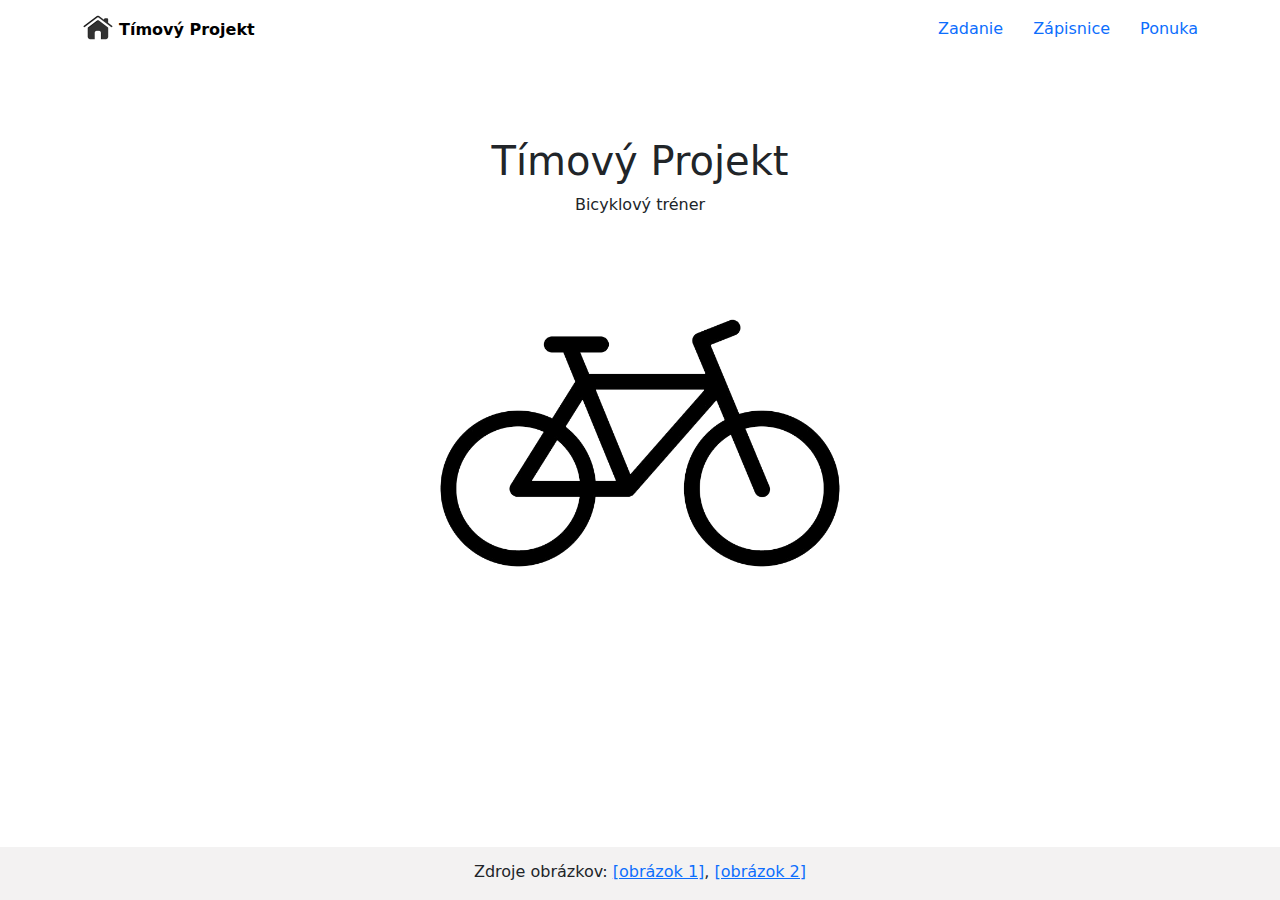
==== index.html @ 381d1c5d "added zapisnica 17" ====
<!doctype html><html lang="en"><head><meta charset="utf-8"/><link rel="icon" href="/favicon.ico"/><meta name="viewport" content="width=device-width,initial-scale=1"/><meta name="theme-color" content="#000000"/><meta name="description" content="Web site created using create-react-app"/><link rel="apple-touch-icon" href="/logo192.png"/><link rel="manifest" href="/manifest.json"/><title>Tímový Projek</title><script defer="defer" src="/static/js/main.e1c41346.js"></script><link href="/static/css/main.cbaa4a82.css" rel="stylesheet"></head><body><noscript>You need to enable JavaScript to run this app.</noscript><div id="root"></div></body></html>
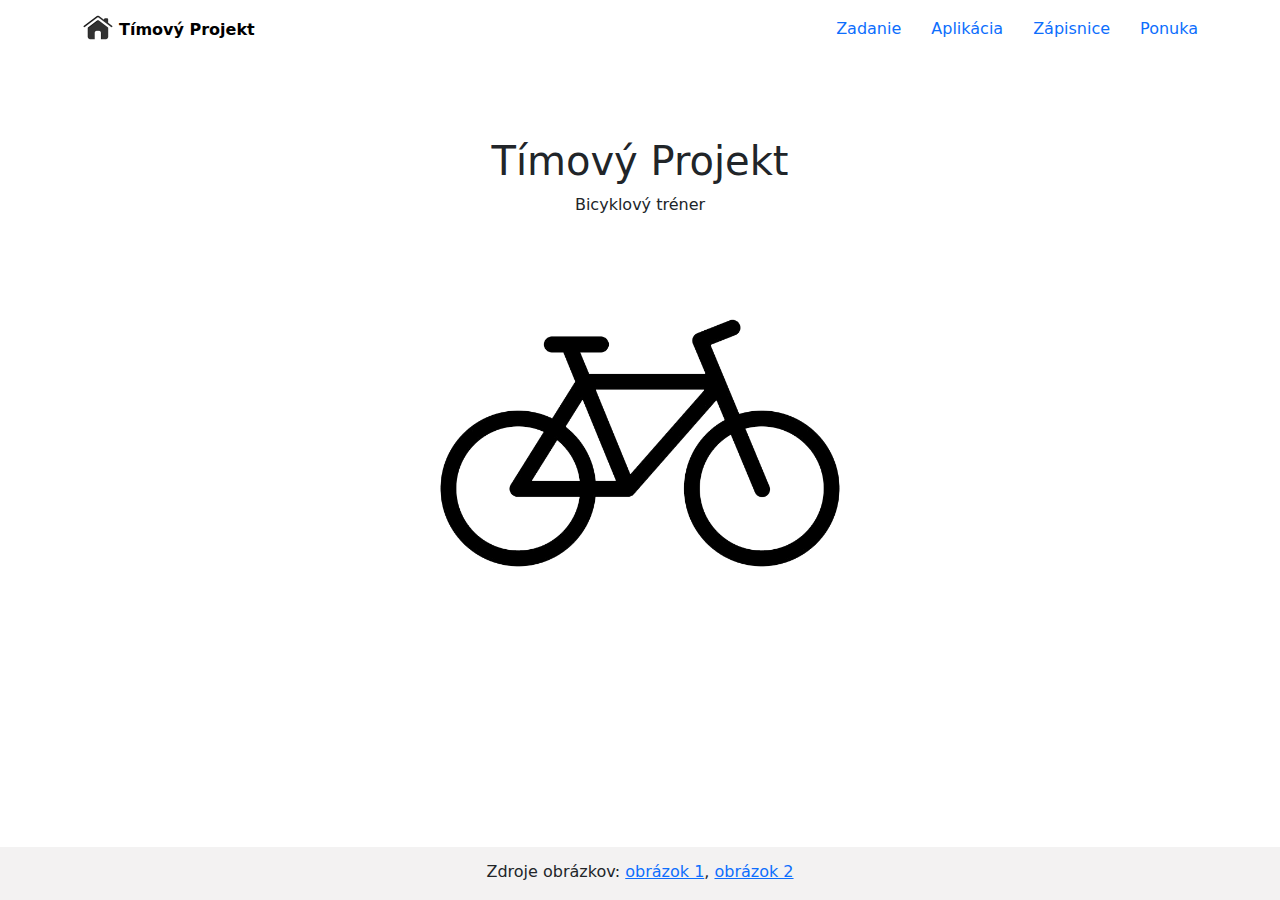
==== commit ee5a19bf: "added zapisnica 22 and aplication" ====
--- a/index.html
+++ b/index.html
@@ -1 +1 @@
-<!doctype html><html lang="en"><head><meta charset="utf-8"/><link rel="icon" href="/favicon.ico"/><meta name="viewport" content="width=device-width,initial-scale=1"/><meta name="theme-color" content="#000000"/><meta name="description" content="Web site created using create-react-app"/><link rel="apple-touch-icon" href="/logo192.png"/><link rel="manifest" href="/manifest.json"/><title>Tímový Projek</title><script defer="defer" src="/static/js/main.e1c41346.js"></script><link href="/static/css/main.cbaa4a82.css" rel="stylesheet"></head><body><noscript>You need to enable JavaScript to run this app.</noscript><div id="root"></div></body></html>+<!doctype html><html lang="en"><head><meta charset="utf-8"/><link rel="icon" href="/favicon.ico"/><meta name="viewport" content="width=device-width,initial-scale=1"/><meta name="theme-color" content="#000000"/><meta name="description" content="Web site created using create-react-app"/><link rel="apple-touch-icon" href="/logo192.png"/><link rel="manifest" href="/manifest.json"/><title>Tímový Projek</title><script defer="defer" src="/static/js/main.767605ea.js"></script><link href="/static/css/main.cbaa4a82.css" rel="stylesheet"></head><body><noscript>You need to enable JavaScript to run this app.</noscript><div id="root"></div></body></html>